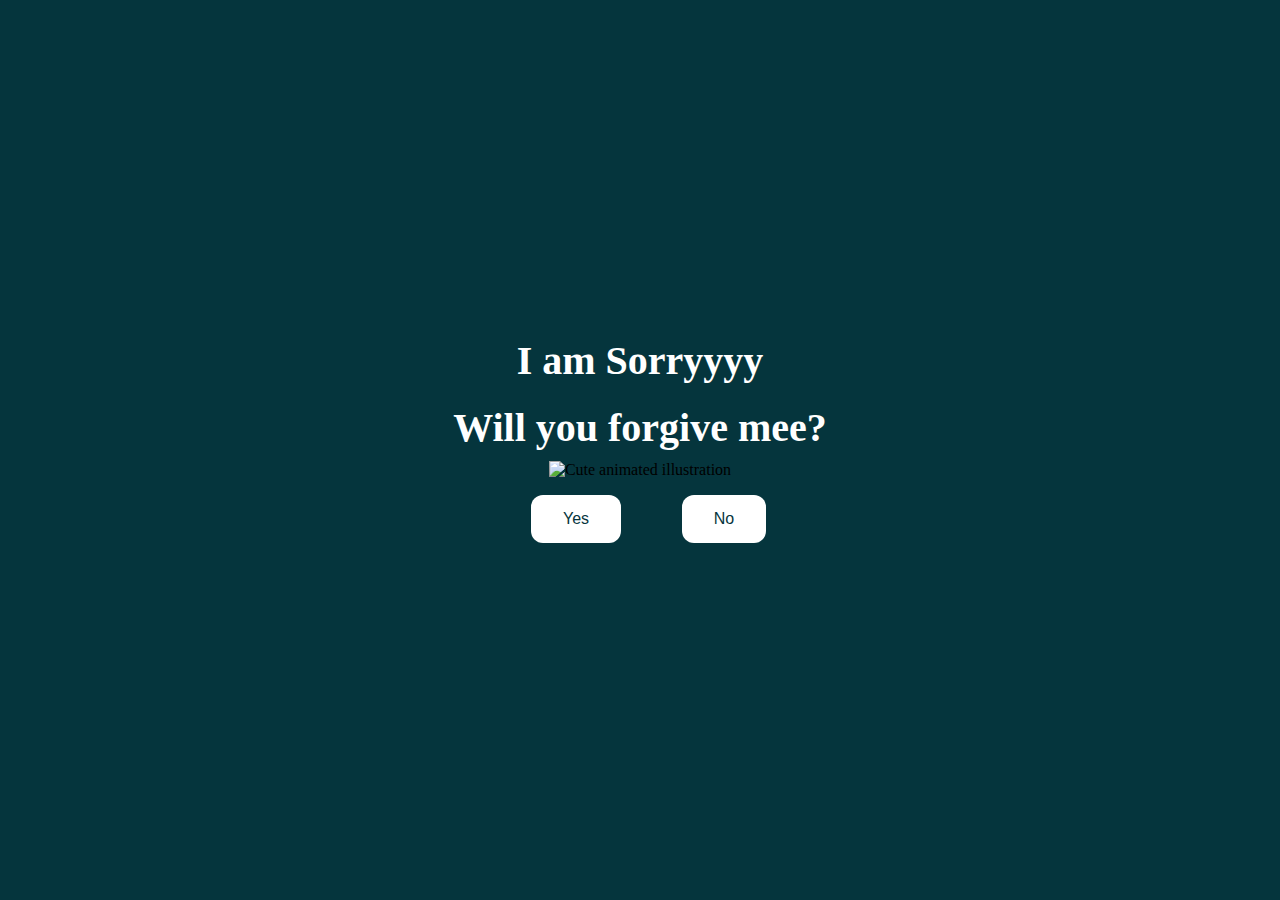
==== index.html @ 48569067 "f" ====
<!DOCTYPE html>
<html lang="en">
    <head>
        <link rel="stylesheet" href="./styles.css">
        <title>Hello DEEKSA GANESAN</title>
    </head> 
    <body>
        <div class="container">
            <div >
                <h1 class = "header_text">I am Sorryyyy</h1>
                <h1 class = "header_text">Will you forgive mee?</h1>
            </div>
            <div class="gif_container">
                <img src="C:\Users\USER\Desktop\sorry\Ask-Her-Out\picoozi-cute-cat.gif" alt="Cute animated illustration">
            </div>
            <div class = "buttons">
                <button class="btn" id = "yesButton" onclick="nextPage()">Yes</button>
                <button class="btn" id="noButton" onmouseover="moveButton()" onclick="moveButton()">No</button>
                <script>
                    function nextPage() {
                        window.location.href = "index1.html";
                    }
                    
                    function moveButton() {
                        var x = Math.random() * (window.innerWidth - document.getElementById('noButton').offsetWidth) - 85;
                        var y = Math.random() * (window.innerHeight - document.getElementById('noButton').offsetHeight) - 48;
                        document.getElementById('noButton').style.left = `${x}px`;
                        document.getElementById('noButton').style.top = `${y}px`;
                    }
                </script> 
            </div>
        </div>
       
    </body> 
</html>
---- styles.css ----
body {
    display: flex;
    justify-content: center;
    align-items: center;
    height: 90vh;
    background-color: rgb(5, 53, 61);
    padding: 5px;
}

#noButton {
    position: absolute;
    margin-left: 150px;
    transition: 0.5s;
}

#yesButton {
    position: absolute;
    margin-right: 150px;
}

.header_text {
    font-family: 'Nunito';
    font-size: 40px;
    font-weight: bold;
    color: rgb(255, 255, 255);
    text-align: center;
    margin-top: 20px;
    margin-bottom: 0;
}

.buttons {
    display: flex;
    flex-direction: row;
    justify-content: center;
    align-items: center;
    margin-top: 40px;
    margin-left: 20px;
}

.btn {
    background-color: #ffffff;
    color: rgb(5, 53, 61);
    padding: 15px 32px;
    text-align: center;
    display: inline-block;
    font-size: 16px;
    margin: 4px 2px;
    cursor: pointer;
    border: none;
    border-radius: 12px;
    transition: background-color 0.3s ease;
}

.gif_container {
    display: flex;
    justify-content: center;
    align-items: center;
    margin-top: 10px;
}

@media only screen and (max-width: 320px) and (max-height: 568px) {
    body {
        height: 100vh;
    }

    .header_text {
        font-size: 20px;
    }

    img {
        height: 50vh;
    }

    .btn {
        padding: 10px 18px;
        font-size: 12px;
    }
}

@media only screen and (max-width: 414px) and (max-height: 736px) {
    body {
        height: 100vh;
    }

    .header_text {
        font-size: 28px;
    }

    img {
        height: 50vh;
    }

    .btn {
        padding: 15px 25px;
        font-size: 14px;
    }
}
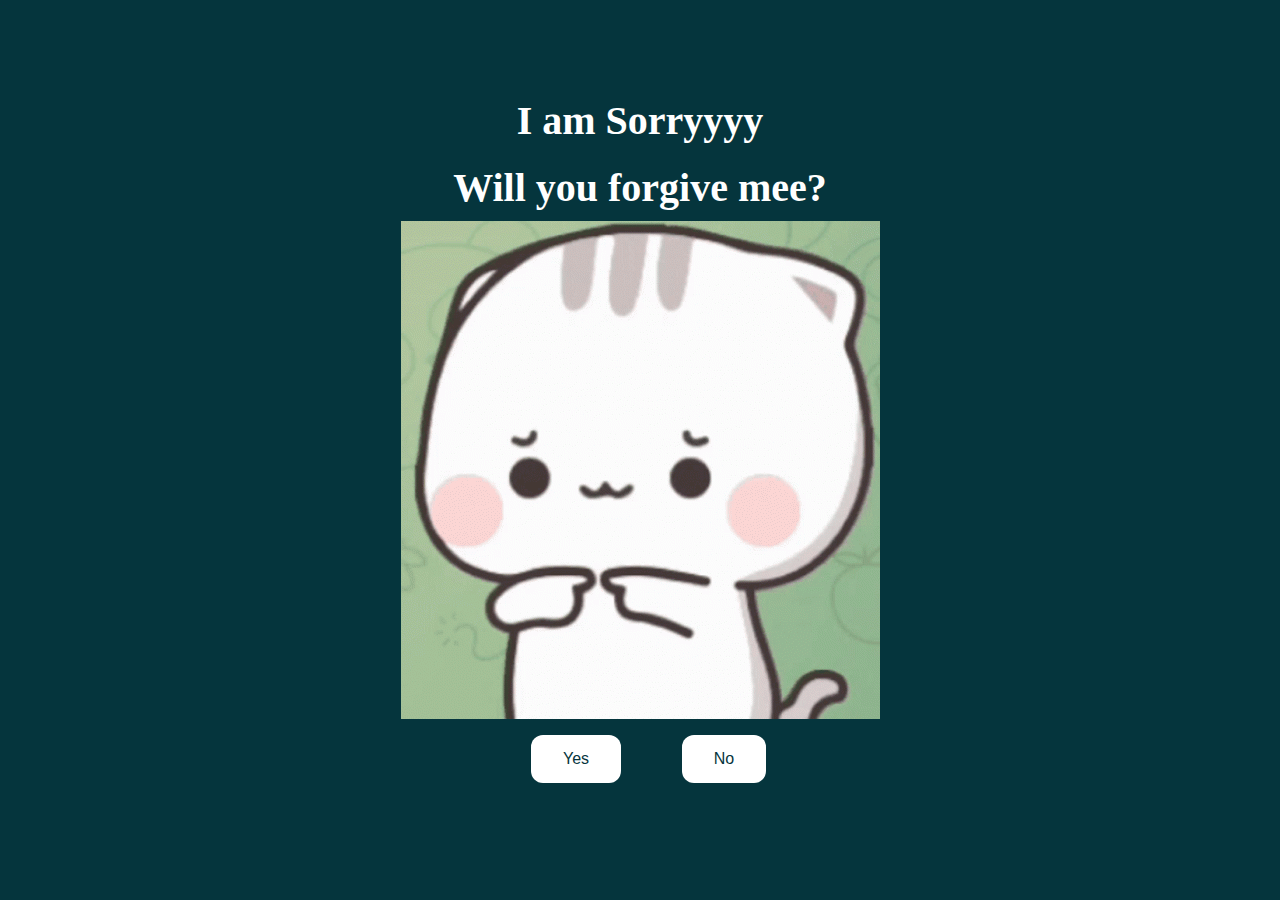
==== commit ad51050e: "changes" ====
--- a/index.html
+++ b/index.html
@@ -11,7 +11,7 @@
                 <h1 class = "header_text">Will you forgive mee?</h1>
             </div>
             <div class="gif_container">
-                <img src="C:\Users\USER\Desktop\sorry\Ask-Her-Out\picoozi-cute-cat.gif" alt="Cute animated illustration">
+                <img src="picoozi-cute-cat.gif" alt="Cute animated illustration">
             </div>
             <div class = "buttons">
                 <button class="btn" id = "yesButton" onclick="nextPage()">Yes</button>
